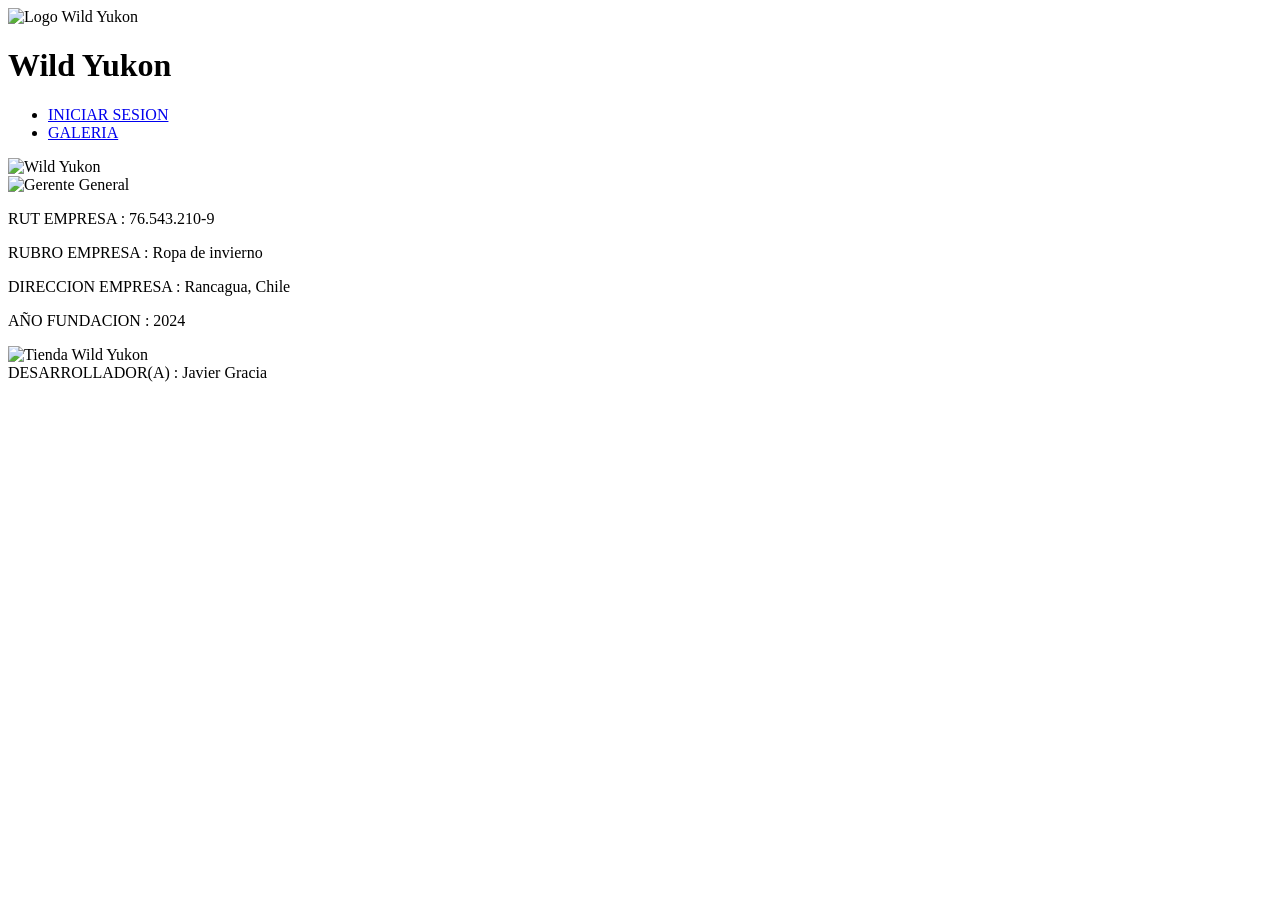
==== index.html @ 1e7391ce "Estructura principal - index" ====
<!DOCTYPE html>
<html lang="es">
<head>
    <meta charset="UTF-8">
    <meta name="viewport" content="width=device-width, initial-scale=1.0">
    <title>Wild Yukon - Tienda de Ropa</title>
    <link rel="stylesheet" href="style.css">
</head>

<body>

    <header>
        <img src="" alt="Logo Wild Yukon" />
        <h1 class="nombre-empresa">Wild Yukon</h1>
    </header>

  
    <nav>
        <ul>
            <li><a href="login.html">INICIAR SESION</a></li>
            <li><a href="galeria.html">GALERIA</a></li>
        </ul>
    </nav>


    <article class="imagen-principal">
        <img src="" alt="Wild Yukon" />
    </article>

    <article class="seccion-info">

        <img class="imagen-gerente" src="" alt="Gerente General" />

        <article class="datos-empresa">
            <p>RUT EMPRESA : <span>76.543.210-9</span></p>
            <p>RUBRO EMPRESA : <span>Ropa de invierno</span></p>
            <p>DIRECCION EMPRESA : <span>Rancagua, Chile</span></p>
            <p>AÑO FUNDACION : <span>2024</span></p>
        </article>

    </article>


    <article class="seccion-imagen-rep">
        <img class="imagen-tienda" src="" alt="Tienda Wild Yukon" />
    </article>

    <footer>
        DESARROLLADOR(A) : <spam>Javier Gracia</spam>
    </footer>

</body>
</html>
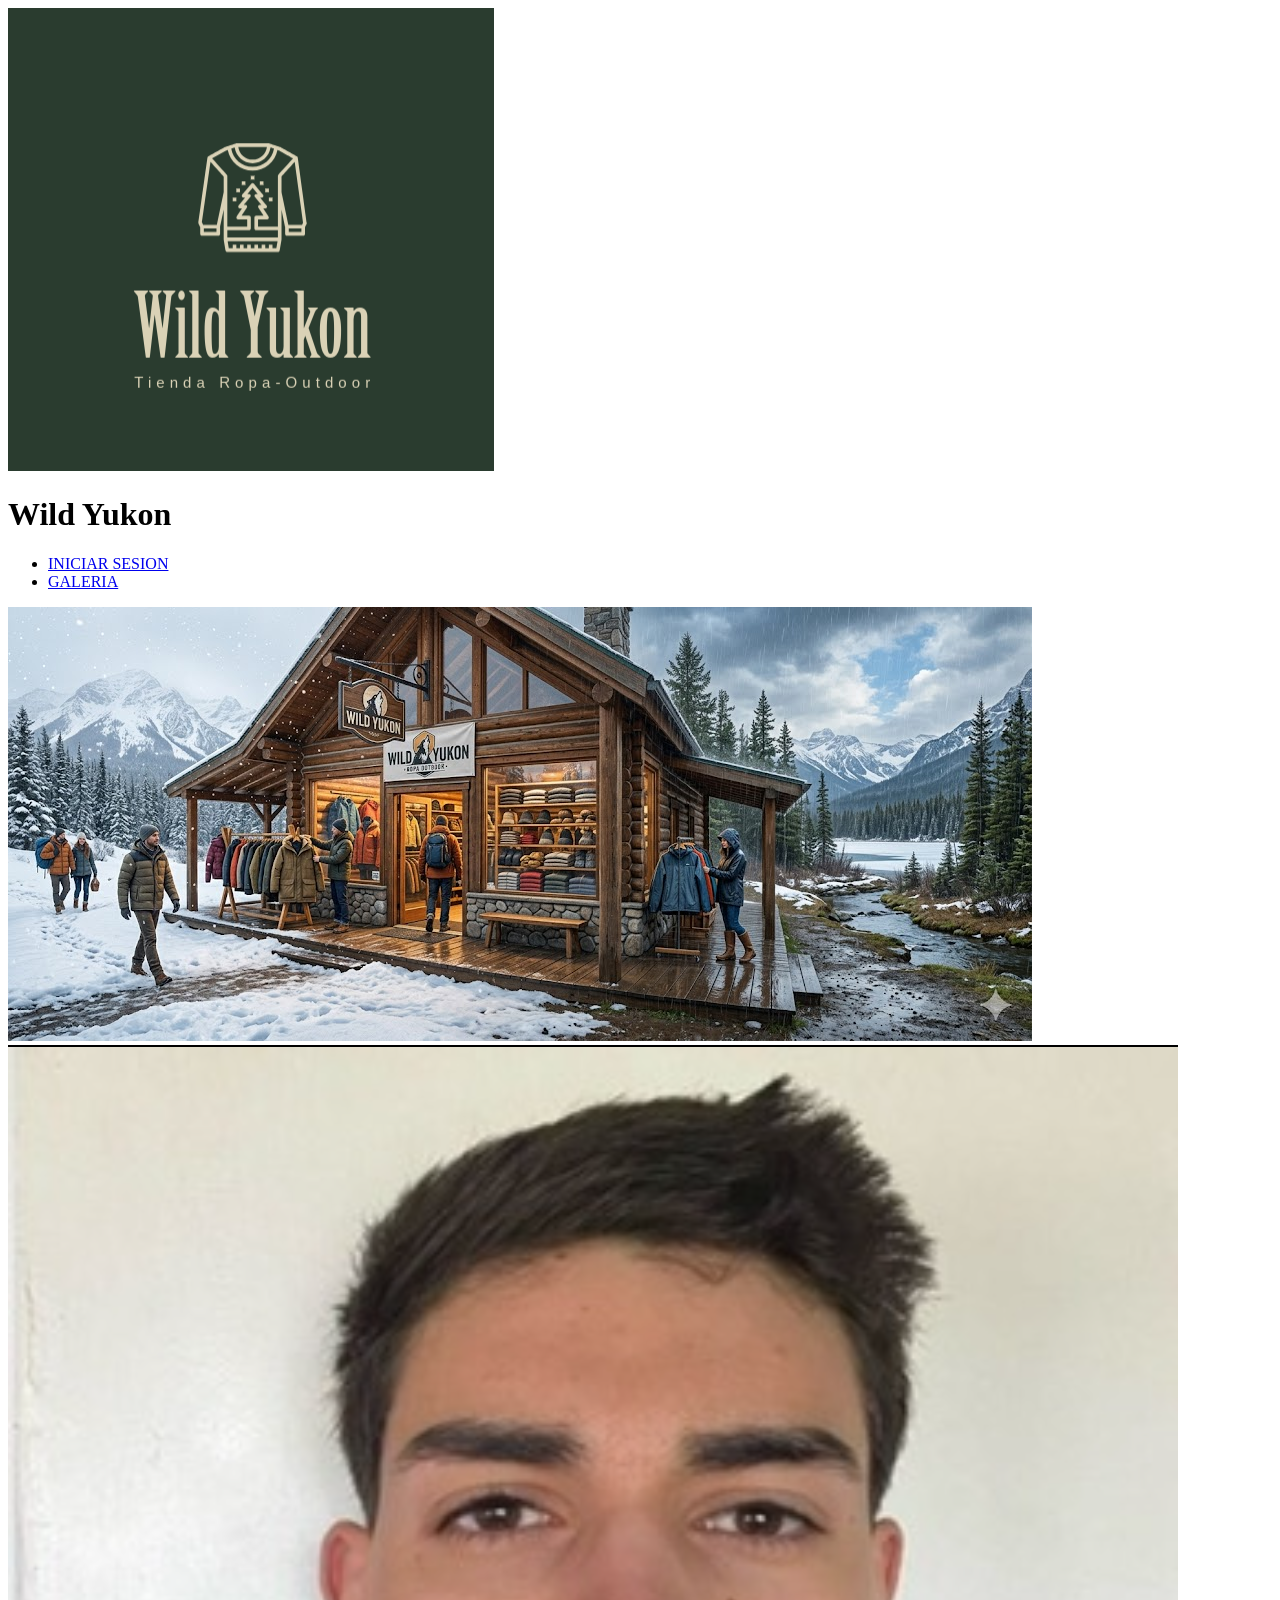
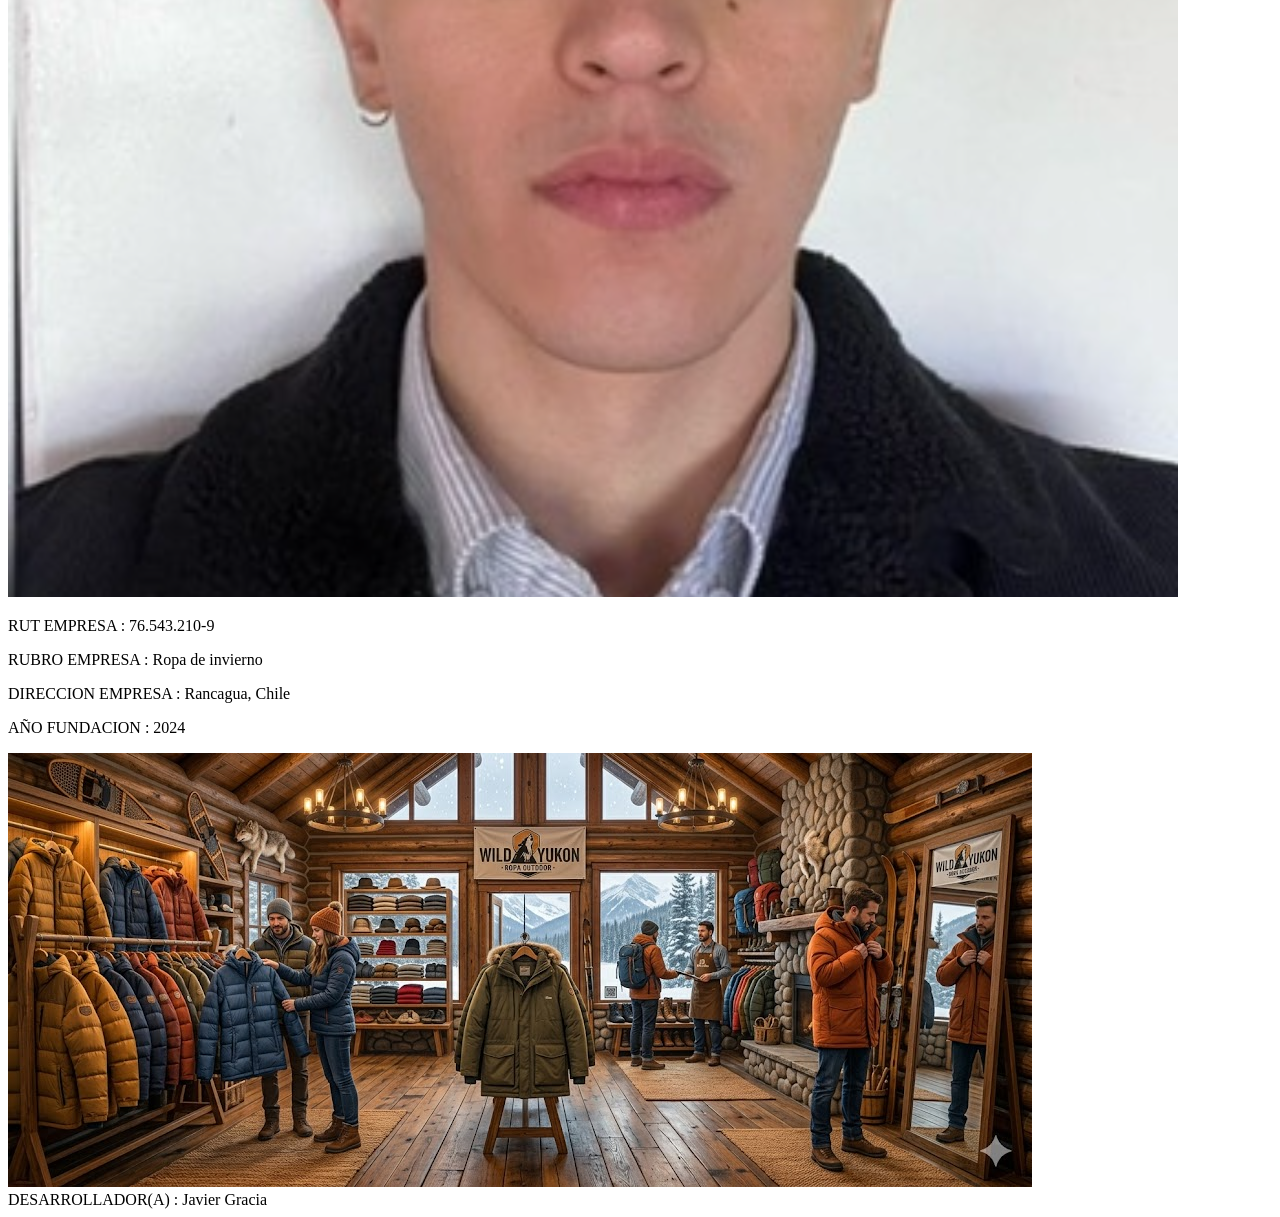
==== commit 2d9a10d0: "Se agregaron imagenes requeridas" ====
--- a/index.html
+++ b/index.html
@@ -10,7 +10,7 @@
 <body>
 
     <header>
-        <img src="" alt="Logo Wild Yukon" />
+        <img src="imagenes/Captura de pantalla 2026-03-28 204415.png" alt="Logo Wild Yukon" />
         <h1 class="nombre-empresa">Wild Yukon</h1>
     </header>
 
@@ -24,12 +24,12 @@
 
 
     <article class="imagen-principal">
-        <img src="" alt="Wild Yukon" />
+        <img src="imagenes/f9d70c66-4ee3-43b0-b8ae-3499593c4069.jpg" alt="Wild Yukon" />
     </article>
 
     <article class="seccion-info">
 
-        <img class="imagen-gerente" src="" alt="Gerente General" />
+        <img class="imagen-gerente" src="imagenes/IMG_4009.png" alt="Gerente General" />
 
         <article class="datos-empresa">
             <p>RUT EMPRESA : <span>76.543.210-9</span></p>
@@ -42,7 +42,7 @@
 
 
     <article class="seccion-imagen-rep">
-        <img class="imagen-tienda" src="" alt="Tienda Wild Yukon" />
+        <img class="imagen-tienda" src="imagenes/unnamed.jpg" alt="Tienda Wild Yukon" />
     </article>
 
     <footer>
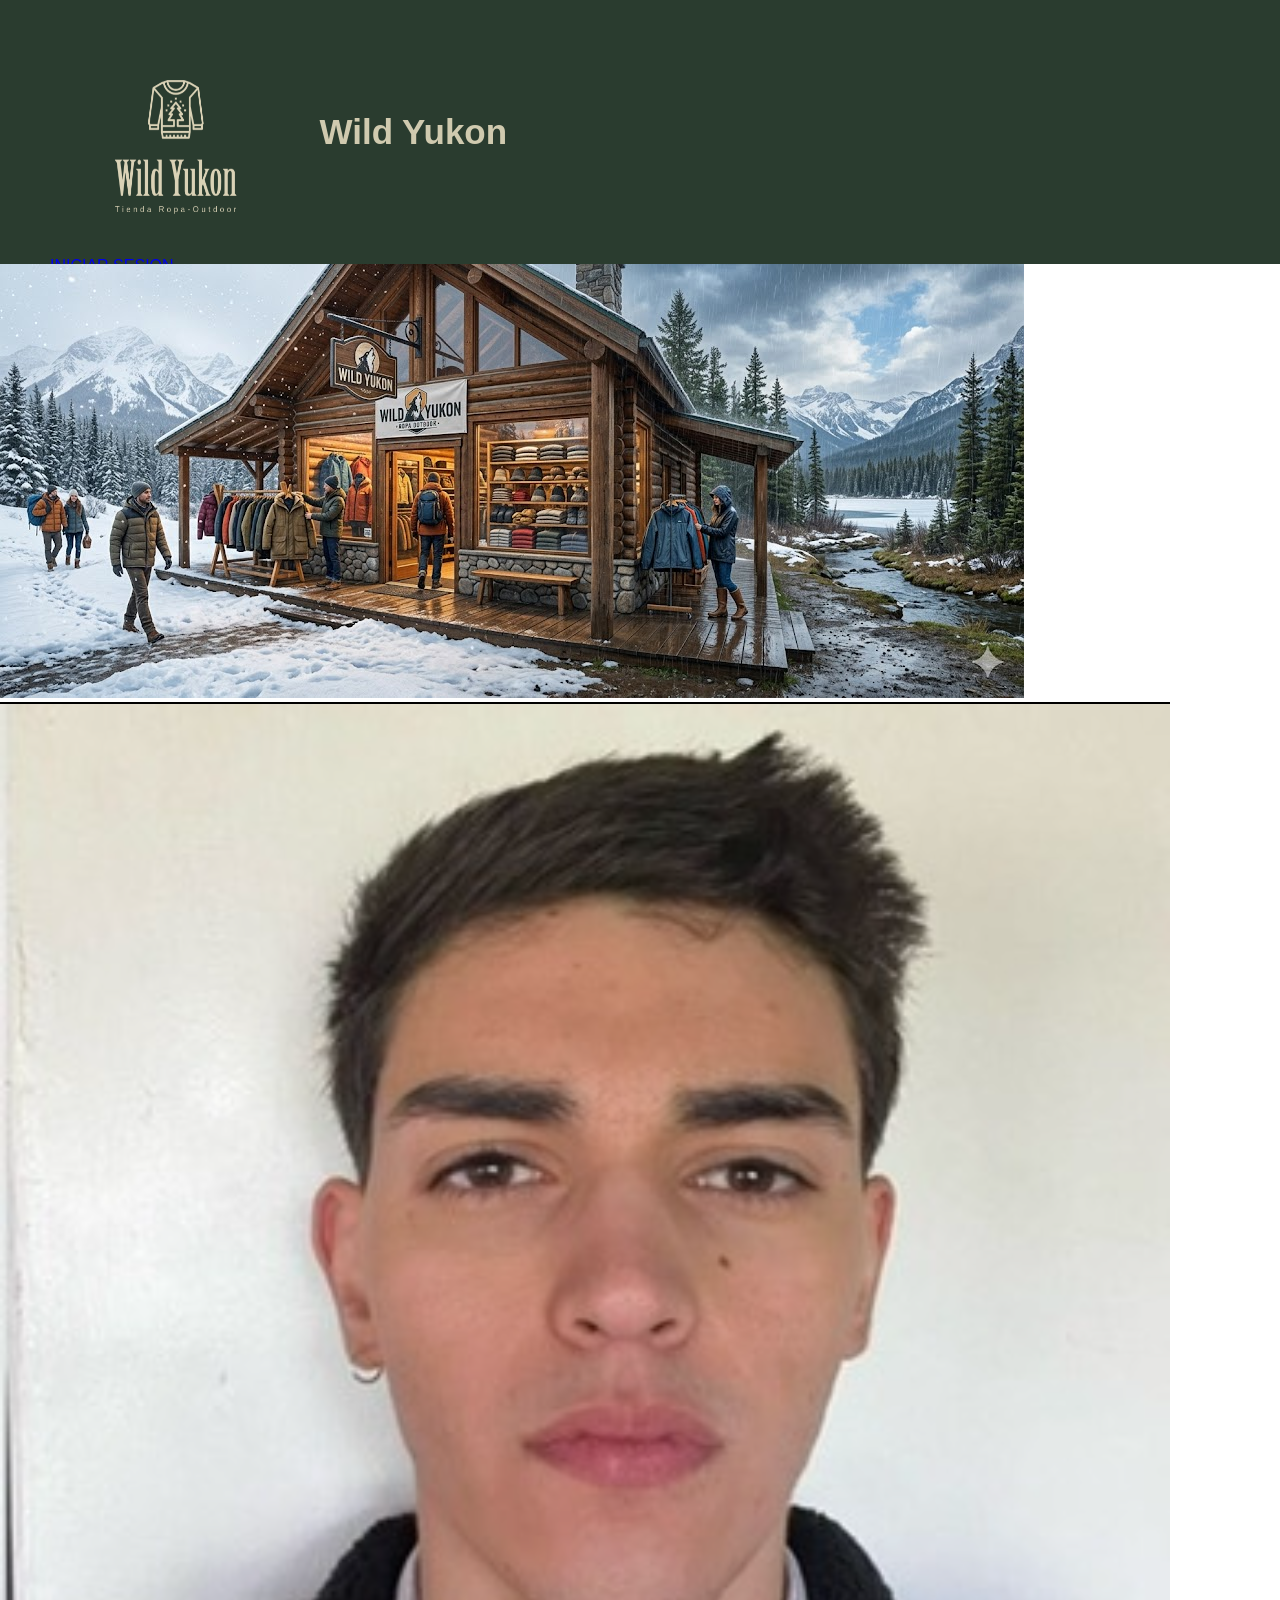
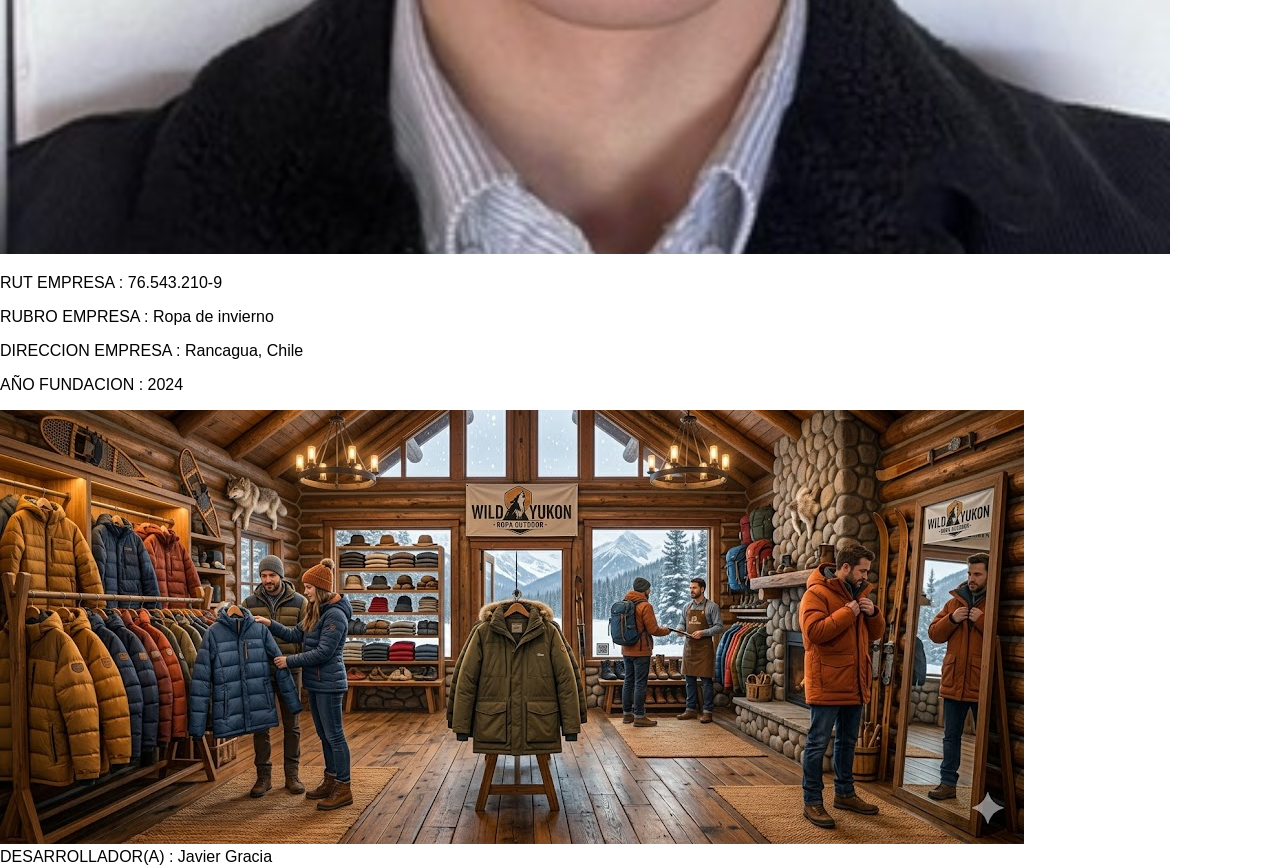
==== commit c0198821: "Aplicando estilos al header" ====
--- a/index.html
+++ b/index.html
@@ -1,5 +1,6 @@
 <!DOCTYPE html>
 <html lang="es">
+
 <head>
     <meta charset="UTF-8">
     <meta name="viewport" content="width=device-width, initial-scale=1.0">
@@ -12,42 +13,45 @@
     <header>
         <img src="imagenes/Captura de pantalla 2026-03-28 204415.png" alt="Logo Wild Yukon" />
         <h1 class="nombre-empresa">Wild Yukon</h1>
+        <nav>
+            <ul>
+                <li><a href="login.html">INICIAR SESION</a></li>
+                <li><a href="galeria.html">GALERIA</a></li>
+            </ul>
+        </nav>
     </header>
 
-  
-    <nav>
-        <ul>
-            <li><a href="login.html">INICIAR SESION</a></li>
-            <li><a href="galeria.html">GALERIA</a></li>
-        </ul>
-    </nav>
 
 
-    <article class="imagen-principal">
-        <img src="imagenes/f9d70c66-4ee3-43b0-b8ae-3499593c4069.jpg" alt="Wild Yukon" />
-    </article>
+    <main>
 
-    <article class="seccion-info">
-
-        <img class="imagen-gerente" src="imagenes/IMG_4009.png" alt="Gerente General" />
-
-        <article class="datos-empresa">
-            <p>RUT EMPRESA : <span>76.543.210-9</span></p>
-            <p>RUBRO EMPRESA : <span>Ropa de invierno</span></p>
-            <p>DIRECCION EMPRESA : <span>Rancagua, Chile</span></p>
-            <p>AÑO FUNDACION : <span>2024</span></p>
+        <article class="imagen-principal">
+            <img src="imagenes/f9d70c66-4ee3-43b0-b8ae-3499593c4069.jpg" alt="Wild Yukon" />
         </article>
 
-    </article>
+        <article class="seccion-info">
+
+            <img class="imagen-gerente" src="imagenes/IMG_4009.png" alt="Gerente General" />
+
+            <article class="datos-empresa">
+                <p>RUT EMPRESA : <span>76.543.210-9</span></p>
+                <p>RUBRO EMPRESA : <span>Ropa de invierno</span></p>
+                <p>DIRECCION EMPRESA : <span>Rancagua, Chile</span></p>
+                <p>AÑO FUNDACION : <span>2024</span></p>
+            </article>
+
+        </article>
 
 
-    <article class="seccion-imagen-rep">
-        <img class="imagen-tienda" src="imagenes/unnamed.jpg" alt="Tienda Wild Yukon" />
-    </article>
+        <article class="seccion-imagen-rep">
+            <img class="imagen-tienda" src="imagenes/unnamed.jpg" alt="Tienda Wild Yukon" />
+        </article>
 
-    <footer>
-        DESARROLLADOR(A) : <spam>Javier Gracia</spam>
-    </footer>
+        <footer>
+            DESARROLLADOR(A) : <spam>Javier Gracia</spam>
+        </footer>
+    </main>
 
 </body>
+
 </html>
--- a/style.css
+++ b/style.css
@@ -0,0 +1,33 @@
+ html,body,h1,h2,ul,li,a,figure {
+     margin: 0;
+     padding: 0;
+     font-family: Calibri, Arial, Helvetica, sans-serif;
+ }
+
+
+
+ header {
+     background-color: #2A3C2F;
+     padding-left: 50px;
+     padding-top: 7px;
+     padding-bottom: 7px;
+     height:250px;
+ }
+
+ header img {
+     width: 250px;
+     height: 250px;
+     display: inline-block;
+     vertical-align: middle;
+ }
+
+ .nombre-empresa {
+     color: #D0CAAF;
+     font-size: 35px;
+     font-weight: bold;
+     padding-left: 15px;
+     display: inline-block;
+     vertical-align: middle;
+ }
+
+ 
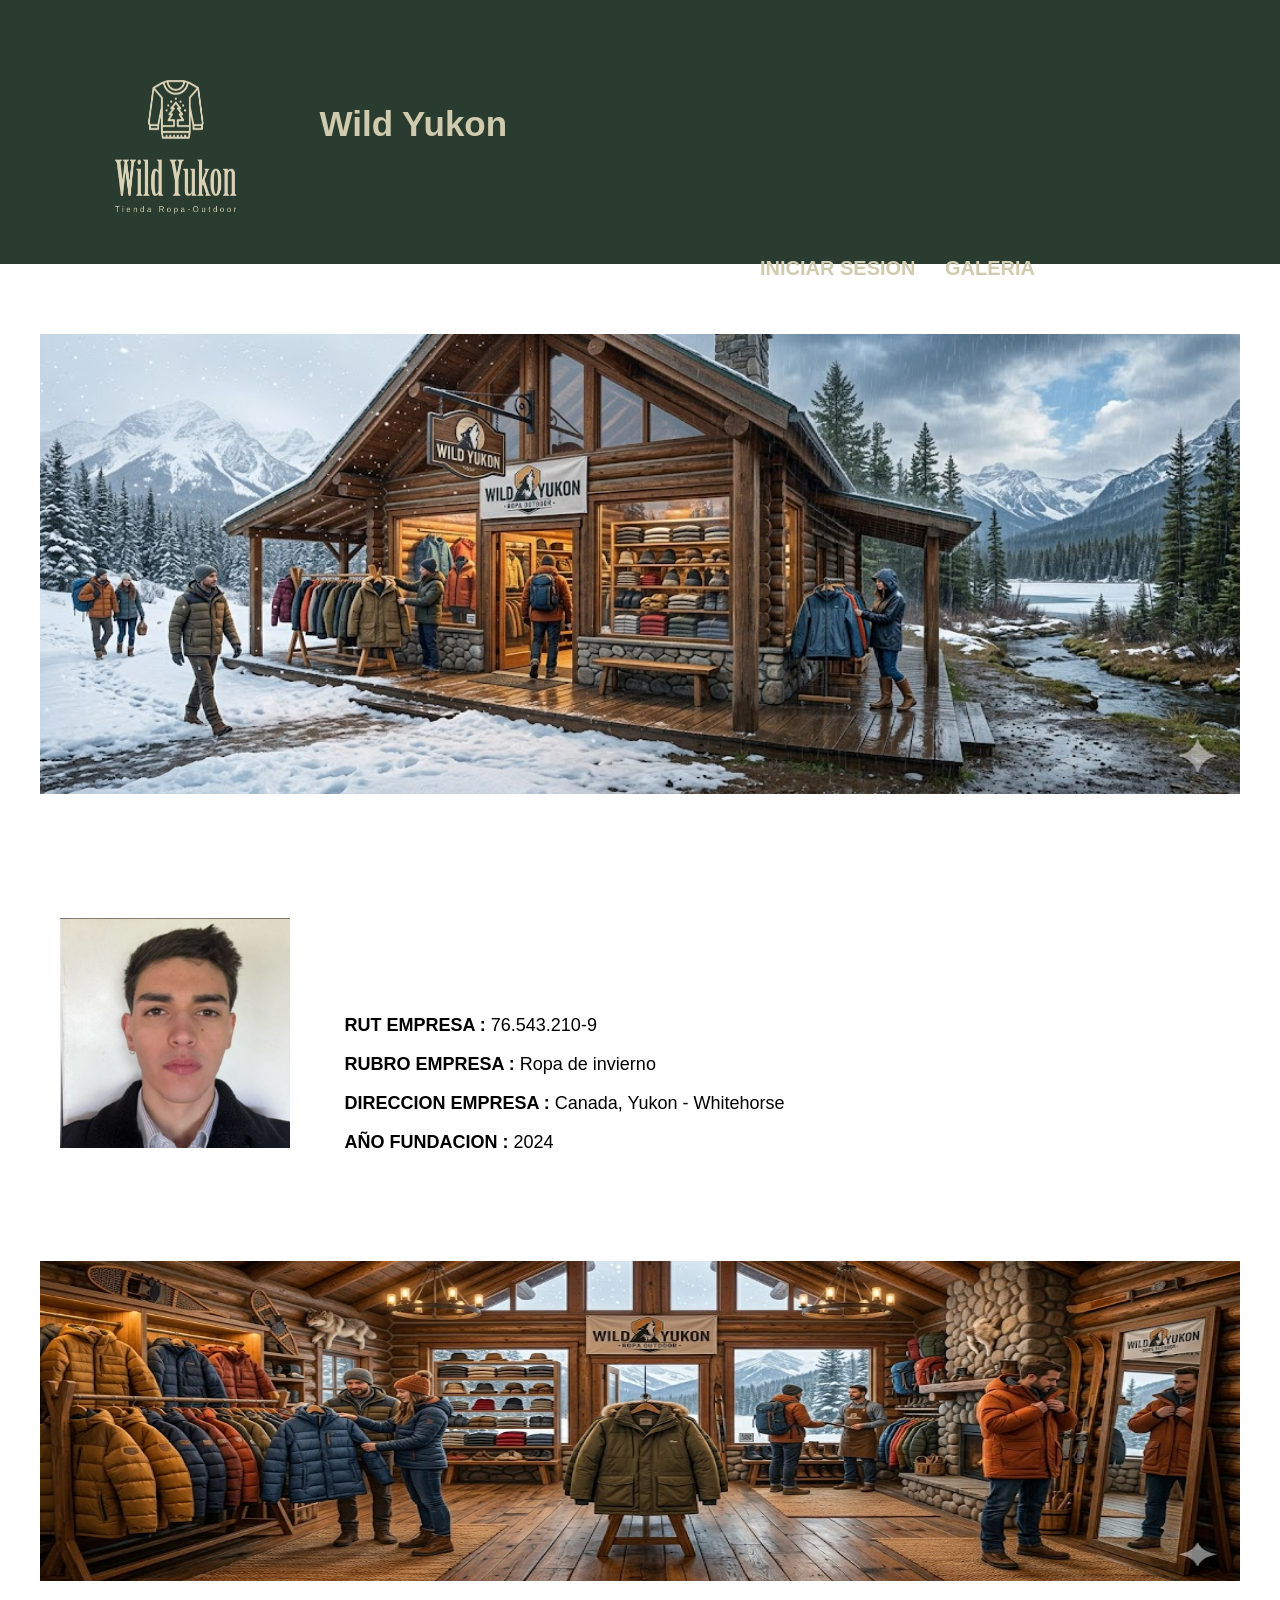
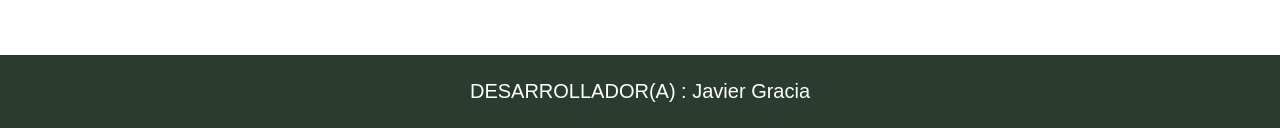
==== commit a5b09ae8: "Web terminada (Galeria y login agregados)" ====
--- a/index.html
+++ b/index.html
@@ -11,8 +11,8 @@
 <body>
 
     <header>
-        <img src="imagenes/Captura de pantalla 2026-03-28 204415.png" alt="Logo Wild Yukon" />
-        <h1 class="nombre-empresa">Wild Yukon</h1>
+            <img src="imagenes/Captura de pantalla 2026-03-28 204415.png" alt="Logo Wild Yukon" />
+            <h1 class="nombre-empresa">Wild Yukon</h1>
         <nav>
             <ul>
                 <li><a href="login.html">INICIAR SESION</a></li>
@@ -36,7 +36,7 @@
             <article class="datos-empresa">
                 <p>RUT EMPRESA : <span>76.543.210-9</span></p>
                 <p>RUBRO EMPRESA : <span>Ropa de invierno</span></p>
-                <p>DIRECCION EMPRESA : <span>Rancagua, Chile</span></p>
+                <p>DIRECCION EMPRESA : <span>Canada, Yukon - Whitehorse</span></p>
                 <p>AÑO FUNDACION : <span>2024</span></p>
             </article>
 
--- a/style.css
+++ b/style.css
@@ -4,30 +4,183 @@
      font-family: Calibri, Arial, Helvetica, sans-serif;
  }
 
+header {
+  background-color: #2A3C2F;
+    padding-left: 50px;
+    padding-right: 50px;
+    padding-top: 7px;
+    padding-bottom: 7px;
+    height: 250px;
+    position: relative;
+}
+header img {
+    width: 250px;
+    height: 250px;
+    display: inline-block;
+    vertical-align: middle;
+}
+
+.nombre-empresa {
+    color: #D0CAAF;
+    font-size: 35px;
+    font-weight: bold;
+    padding-left: 15px;
+    display: inline;
+}
+
+nav {
+    display: inline-block;
+    vertical-align: middle;
+    width: 1000px;
+    text-align: right;
+}
+
+nav ul li {
+    display: inline;
+}
+
+nav ul li a {
+    text-decoration: none;
+    font-size: 20px;
+    color: #D0CAAF;
+    font-weight: bold;
+    padding-left: 10px;
+    padding-right: 15px;
+}
+
+nav ul li a:hover {
+    color: #ffffff;
+}
+
+ /* mi imagen principal*/
+ .imagen-principal {
+     margin-bottom: 20px;
+     margin-top: 30px;
+     padding: 40px;
+ }
 
 
- header {
-     background-color: #2A3C2F;
-     padding-left: 50px;
-     padding-top: 7px;
-     padding-bottom: 7px;
-     height:250px;
+ .imagen-principal img {
+     width: 100%;
+     height: 460px;
  }
 
- header img {
-     width: 250px;
-     height: 250px;
-     display: inline-block;
-     vertical-align: middle;
+
+ .seccion-info {
+     margin-top: 50px;
+     margin-bottom: 20px;
+     margin-left: 30px;
+     margin-right: 30px;
+     padding: 30px;
  }
 
- .nombre-empresa {
-     color: #D0CAAF;
-     font-size: 35px;
-     font-weight: bold;
-     padding-left: 15px;
-     display: inline-block;
-     vertical-align: middle;
+
+ .imagen-gerente {
+     width: 230px;
+     height: 230px;
+     margin-right: 50px;
  }
 
- + .datos-empresa {
+      display: inline-block;
+ }
+
+ .datos-empresa p {
+     font-size: 18px;
+     font-weight: bold;
+ }
+
+ .datos-empresa p span {
+     font-weight: normal;
+ }
+
+ .seccion-imagen-rep {
+     margin-top: 20px;
+     padding: 40px;
+ }
+
+
+ .imagen-tienda {
+     width: 100%;
+     height: 320px;
+ }
+
+ footer {
+     background-color: #2A3C2F;
+     color: #ffffff;
+     text-align: center;
+     font-size: 20px;
+     padding-top: 25px;
+     padding-bottom: 25px;
+     margin-top: 30px;
+ }
+
+@media screen and (max-width: 650px) {
+
+    header {
+        height: auto;
+        padding-left: 10px;
+        padding-right: 10px;
+        text-align: center;
+    }
+
+    header img {
+        width: 150px;
+        height: 150px;
+        display: block;
+        margin-left: auto;
+        margin-right: auto;
+    }
+
+    .nombre-empresa {
+        display: block;
+        text-align: center;
+        padding-left: 0;
+        font-size: 25px;
+    }
+
+    nav {
+        display: block;
+        width: auto;       
+        text-align: center;
+    }
+
+    .imagen-principal img {
+        height: 200px;
+    }
+
+    .seccion-info {
+ 
+        padding: 10px;
+    }
+
+    .imagen-gerente {
+        display: block;
+        margin-left: auto;
+        margin-right: auto;
+        width: 150px;
+        height: 150px;
+    }
+
+    .datos-empresa {
+        display: block;
+        margin-top: 15px;
+    }
+
+    .datos-empresa p {
+        font-size: 15px;
+        margin-bottom: 15px;
+    }
+
+    .seccion-imagen-rep {
+        margin-left: 0;    
+        margin-right: 0;   
+        padding: 10px;
+    }
+
+    .imagen-tienda {
+        height: 180px;
+    }
+
+}
+
